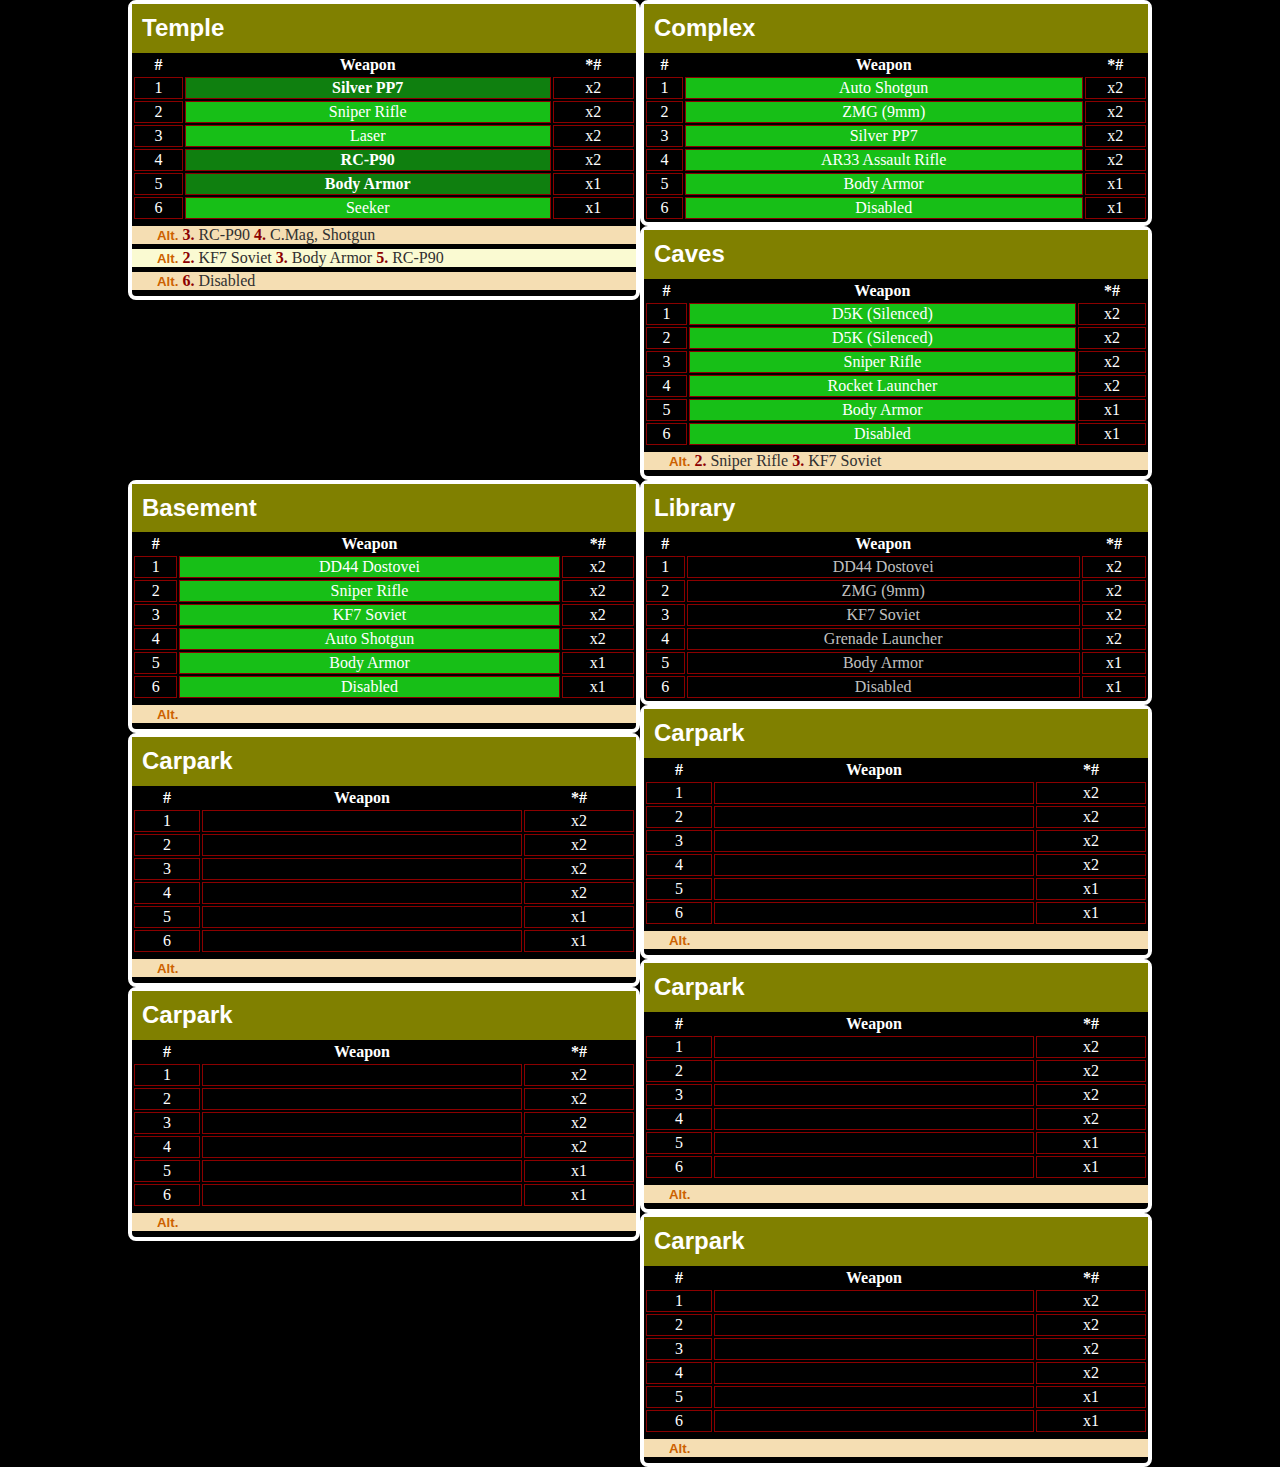
==== HTML/PAGES-CWS/CWS-GEX.html @ 3001f6c2 "Finalised format of wfiles, completed PD wfile and started GEX wfile, but have not updated TS1-3 wfi" ====
<!DOCTYPE html>
<html lang="en">
<head>
    <meta charset="UTF-8">
    <meta name="viewport" content="width=device-width, initial-scale=1.0">
    <title>GoldenEye X Custom Weapon Sets</title>
    <link rel="stylesheet" href="../../CSS/STYLES-PAGE/customWeaponSets_V2.css">
    <link rel="stylesheet" href="../../CSS/STYLES-LAYOUT/layout-float.css">
    <link rel="stylesheet" href="../../CSS/STYLES-GAME/style-GEX.css">
</head>
<body>

    <div class=wSet-file id="Temple">
        <div class=file-header>
            <h2>Temple</h2>
            <h3></h3>
        </div>
        <table class=weaponTable>
            <tr>
                <th>#</th>
                <th>Weapon</th>
                <th>*#</th>
            </tr>
            <tr>
                <td>1</td>
                <td class=hl-strong>Silver PP7</td>
                <td>x2</td>
            </tr>
            <tr>
                <td>2</td>
                <td class=hl>Sniper Rifle</td>
                <td>x2</td>
            </tr>
            <tr>
                <td>3</td>
                <td class=hl>Laser</td>
                <td>x2</td>
            </tr>
            <tr>
                <td>4</td>
                <td class=hl-strong>RC-P90</td>
                <td>x2</td>
            </tr>
            <tr>
                <td>5</td>
                <td class=hl-strong>Body Armor</td>
                <td>x1</td>
            </tr>
            <tr>
                <td>6</td>
                <td class=hl>Seeker</td>
                <td>x1</td>
            </tr>
        </table>
        <div class=alt>
            <ol class=h-list>
                <h5>Alt.</h5>
                <li></li>
                <li></li>
                <li>RC-P90</li>
                <li>C.Mag, Shotgun</li>
                <li></li>
                <li></li>
            </ol>
            <ol class=h-list>
                <h5>Alt.</h5>
                <li></li>
                <li>KF7 Soviet</li>
                <li>Body Armor</li>
                <li></li>
                <li>RC-P90</li>
                <li></li>
            </ol>
            <ol class=h-list>
                <h5>Alt.</h5>
                <li></li>
                <li></li>
                <li></li>
                <li></li>
                <li></li>
                <li>Disabled</li>
            </ol>
        </div>
    </div>


    <div class=wSet-file id="Complex">
        <div class=file-header>
            <h2>Complex</h2>
            <h3></h3>
        </div>
        <table class=weaponTable>
            <tr>
                <th>#</th>
                <th>Weapon</th>
                <th>*#</th>
            </tr>
            <tr>
                <td>1</td>
                <td class=hl>Auto Shotgun</td>
                <td>x2</td>
            </tr>
            <tr>
                <td>2</td>
                <td class=hl>ZMG (9mm)</td>
                <td>x2</td>
            </tr>
            <tr>
                <td>3</td>
                <td class=hl>Silver PP7</td>
                <td>x2</td>
            </tr>
            <tr>
                <td>4</td>
                <td class=hl>AR33 Assault Rifle</td>
                <td>x2</td>
            </tr>
            <tr>
                <td>5</td>
                <td class=hl>Body Armor</td>
                <td>x1</td>
            </tr>
            <tr>
                <td>6</td>
                <td class=hl>Disabled</td>
                <td>x1</td>
            </tr>
        </table>
    </div>

    
    <div class=wSet-file id="Caves">
        <div class=file-header>
            <h2>Caves</h2>
            <h3></h3>
        </div>
        <table class=weaponTable>
            <tr>
                <th>#</th>
                <th>Weapon</th>
                <th>*#</th>
            </tr>
            <tr>
                <td>1</td>
                <td class=hl>D5K (Silenced)</td>
                <td>x2</td>
            </tr>
            <tr>
                <td>2</td>
                <td class=hl>D5K (Silenced)</td>
                <td>x2</td>
            </tr>
            <tr>
                <td>3</td>
                <td class=hl>Sniper Rifle</td>
                <td>x2</td>
            </tr>
            <tr>
                <td>4</td>
                <td class=hl>Rocket Launcher</td>
                <td>x2</td>
            </tr>
            <tr>
                <td>5</td>
                <td class=hl>Body Armor</td>
                <td>x1</td>
            </tr>
            <tr>
                <td>6</td>
                <td class=hl>Disabled</td>
                <td>x1</td>
            </tr>
        </table>
        <div class=alt>
            <ol class=h-list>
                <h5>Alt.</h5>
                <li></li>
                <li>Sniper Rifle</li>
                <li>KF7 Soviet</li>
                <li></li>
                <li></li>
                <li></li>
            </ol>
        </div>
    </div>


    <div class=wSet-file id="Library">
        <div class=file-header>
            <h2>Library</h2>
            <h3></h3>
        </div>
        <table class=weaponTable>
            <tr>
                <th>#</th>
                <th>Weapon</th>
                <th>*#</th>
            </tr>
            <tr>
                <td>1</td>
                <td>DD44 Dostovei</td>
                <td>x2</td>
            </tr>
            <tr>
                <td>2</td>
                <td>ZMG (9mm)</td>
                <td>x2</td>
            </tr>
            <tr>
                <td>3</td>
                <td>KF7 Soviet</td>
                <td>x2</td>
            </tr>
            <tr>
                <td>4</td>
                <td>Grenade Launcher</td>
                <td>x2</td>
            </tr>
            <tr>
                <td>5</td>
                <td>Body Armor</td>
                <td>x1</td>
            </tr>
            <tr>
                <td>6</td>
                <td>Disabled</td>
                <td>x1</td>
            </tr>
        </table>
    </div>

    
    <div class=wSet-file id="Basement">
        <div class=file-header>
            <h2>Basement</h2>
            <h3></h3>
        </div>
        <table class=weaponTable>
            <tr>
                <th>#</th>
                <th>Weapon</th>
                <th>*#</th>
            </tr>
            <tr>
                <td>1</td>
                <td class=hl>DD44 Dostovei</td>
                <td>x2</td>
            </tr>
            <tr>
                <td>2</td>
                <td class=hl>Sniper Rifle</td>
                <td>x2</td>
            </tr>
            <tr>
                <td>3</td>
                <td class=hl>KF7 Soviet</td>
                <td>x2</td>
            </tr>
            <tr>
                <td>4</td>
                <td class=hl>Auto Shotgun</td>
                <td>x2</td>
            </tr>
            <tr>
                <td>5</td>
                <td class=hl>Body Armor</td>
                <td>x1</td>
            </tr>
            <tr>
                <td>6</td>
                <td class=hl>Disabled</td>
                <td>x1</td>
            </tr>
        </table>
        <div class=alt>
            <ol class=h-list>
                <h5>Alt.</h5>
                <li></li>
                <li></li>
                <li></li>
                <li></li>
                <li></li>
                <li></li>
            </ol>
        </div>
    </div>


    <div class=wSet-file id="Carpark">
        <div class=file-header>
            <h2>Carpark</h2>
            <h3></h3>
        </div>
        <table class=weaponTable>
            <tr>
                <th>#</th>
                <th>Weapon</th>
                <th>*#</th>
            </tr>
            <tr>
                <td>1</td>
                <td></td>
                <td>x2</td>
            </tr>
            <tr>
                <td>2</td>
                <td></td>
                <td>x2</td>
            </tr>
            <tr>
                <td>3</td>
                <td></td>
                <td>x2</td>
            </tr>
            <tr>
                <td>4</td>
                <td></td>
                <td>x2</td>
            </tr>
            <tr>
                <td>5</td>
                <td></td>
                <td>x1</td>
            </tr>
            <tr>
                <td>6</td>
                <td></td>
                <td>x1</td>
            </tr>
        </table>
        <div class=alt>
            <ol class=h-list>
                <h5>Alt.</h5>
                <li></li>
                <li></li>
                <li></li>
                <li></li>
                <li></li>
                <li></li>
            </ol>
        </div>
    </div>

    
    <div class=wSet-file id="Carpark">
        <div class=file-header>
            <h2>Carpark</h2>
            <h3></h3>
        </div>
        <table class=weaponTable>
            <tr>
                <th>#</th>
                <th>Weapon</th>
                <th>*#</th>
            </tr>
            <tr>
                <td>1</td>
                <td></td>
                <td>x2</td>
            </tr>
            <tr>
                <td>2</td>
                <td></td>
                <td>x2</td>
            </tr>
            <tr>
                <td>3</td>
                <td></td>
                <td>x2</td>
            </tr>
            <tr>
                <td>4</td>
                <td></td>
                <td>x2</td>
            </tr>
            <tr>
                <td>5</td>
                <td></td>
                <td>x1</td>
            </tr>
            <tr>
                <td>6</td>
                <td></td>
                <td>x1</td>
            </tr>
        </table>
        <div class=alt>
            <ol class=h-list>
                <h5>Alt.</h5>
                <li></li>
                <li></li>
                <li></li>
                <li></li>
                <li></li>
                <li></li>
            </ol>
        </div>
    </div>


    <div class=wSet-file id="Carpark">
        <div class=file-header>
            <h2>Carpark</h2>
            <h3></h3>
        </div>
        <table class=weaponTable>
            <tr>
                <th>#</th>
                <th>Weapon</th>
                <th>*#</th>
            </tr>
            <tr>
                <td>1</td>
                <td></td>
                <td>x2</td>
            </tr>
            <tr>
                <td>2</td>
                <td></td>
                <td>x2</td>
            </tr>
            <tr>
                <td>3</td>
                <td></td>
                <td>x2</td>
            </tr>
            <tr>
                <td>4</td>
                <td></td>
                <td>x2</td>
            </tr>
            <tr>
                <td>5</td>
                <td></td>
                <td>x1</td>
            </tr>
            <tr>
                <td>6</td>
                <td></td>
                <td>x1</td>
            </tr>
        </table>
        <div class=alt>
            <ol class=h-list>
                <h5>Alt.</h5>
                <li></li>
                <li></li>
                <li></li>
                <li></li>
                <li></li>
                <li></li>
            </ol>
        </div>
    </div>


    <div class=wSet-file id="Carpark">
        <div class=file-header>
            <h2>Carpark</h2>
            <h3></h3>
        </div>
        <table class=weaponTable>
            <tr>
                <th>#</th>
                <th>Weapon</th>
                <th>*#</th>
            </tr>
            <tr>
                <td>1</td>
                <td></td>
                <td>x2</td>
            </tr>
            <tr>
                <td>2</td>
                <td></td>
                <td>x2</td>
            </tr>
            <tr>
                <td>3</td>
                <td></td>
                <td>x2</td>
            </tr>
            <tr>
                <td>4</td>
                <td></td>
                <td>x2</td>
            </tr>
            <tr>
                <td>5</td>
                <td></td>
                <td>x1</td>
            </tr>
            <tr>
                <td>6</td>
                <td></td>
                <td>x1</td>
            </tr>
        </table>
        <div class=alt>
            <ol class=h-list>
                <h5>Alt.</h5>
                <li></li>
                <li></li>
                <li></li>
                <li></li>
                <li></li>
                <li></li>
            </ol>
        </div>
    </div>


    <div class=wSet-file id="Carpark">
        <div class=file-header>
            <h2>Carpark</h2>
            <h3></h3>
        </div>
        <table class=weaponTable>
            <tr>
                <th>#</th>
                <th>Weapon</th>
                <th>*#</th>
            </tr>
            <tr>
                <td>1</td>
                <td></td>
                <td>x2</td>
            </tr>
            <tr>
                <td>2</td>
                <td></td>
                <td>x2</td>
            </tr>
            <tr>
                <td>3</td>
                <td></td>
                <td>x2</td>
            </tr>
            <tr>
                <td>4</td>
                <td></td>
                <td>x2</td>
            </tr>
            <tr>
                <td>5</td>
                <td></td>
                <td>x1</td>
            </tr>
            <tr>
                <td>6</td>
                <td></td>
                <td>x1</td>
            </tr>
        </table>
        <div class=alt>
            <ol class=h-list>
                <h5>Alt.</h5>
                <li></li>
                <li></li>
                <li></li>
                <li></li>
                <li></li>
                <li></li>
            </ol>
        </div>
    </div>

</body>
</html>
---- CSS/STYLES-PAGE/customWeaponSets_V2.css ----
* {
  -webkit-box-sizing: border-box;
          box-sizing: border-box;
  background: transparent;
}

body {
  background: black;
}

h2, h3, h5 {
  font-family: "Trebuchet MS", sans-serif;
}

li {
  margin-top: 1px;
  background: #ff861a;
}

li:empty {
  background: grey;
  color: grey;
}

.wSet-file {
  color: white;
  width: 100%;
  padding-bottom: 1px;
  border: 4px solid white;
  border-radius: 8px;
}

.wSet-file h2, .wSet-file h3 {
  margin: 0;
  padding-left: 10px;
}

.wSet-file table {
  width: 100%;
}

.file-header {
  line-height: 1.8em;
  padding-top: 10px;
  padding-bottom: 10px;
  background: #0499ff;
}

.weaponTable {
  text-align: center;
}

.weaponTable td {
  border: 1px solid yellow;
}

.h-list {
  color: black;
  margin: 5px 0;
  padding-left: 25px;
}

.h-list * {
  display: inline-block;
  background: transparent;
  margin: 0;
}

.h-list li:nth-of-type(1):before {
  content: "1. ";
  color: red;
}

.h-list li:nth-of-type(2):before {
  content: "2. ";
  color: red;
}

.h-list li:nth-of-type(3):before {
  content: "3. ";
  color: red;
}

.h-list li:nth-of-type(4):before {
  content: "4. ";
  color: red;
}

.h-list li:nth-of-type(5):before {
  content: "5. ";
  color: red;
}

.h-list li:nth-of-type(6):before {
  content: "6. ";
  color: red;
}

.h-list li:empty {
  display: none;
}

.alt > :nth-child(2n+1) {
  background: lightskyblue;
}

.alt > :nth-child(2n+2) {
  background: lightblue;
}

.itemTable {
  table-layout: fixed;
  overflow-wrap: normal;
}

.hl {
  background: limegreen;
}

.hl-strong {
  background: green;
}

.hl-match {
  background: #ffbf00;
}
/*# sourceMappingURL=customWeaponSets_V2.css.map */
---- CSS/STYLES-LAYOUT/layout-float.css ----
body {
  width: 100%;
  margin: auto;
}

@media (min-width: 660px) {
  .wSet-file {
    width: 50%;
  }
  body {
    width: 80%;
  }
  body, .float-container {
    content: "";
    display: table;
    clear: both;
  }
  .float-container > :nth-child(odd), body > .wSet-file:nth-of-type(odd) {
    float: left;
  }
  .float-container > :nth-child(even), body > .wSet-file:nth-of-type(even) {
    float: right;
  }
}

.float-container {
  width: 100%;
}
/*# sourceMappingURL=layout-float.css.map */
---- CSS/STYLES-GAME/style-GEX.css ----
* {
  background: transparent;
}

body {
  background: black;
}

.wSet-file {
  color: white;
  border-color: white;
}

.file-header {
  background: olive;
}

.weaponTable td {
  border-color: darkred;
}

tr > td:nth-of-type(2) {
  color: silver;
}

tr > td:nth-of-type(2).hl, tr > td:nth-of-type(2).hl-strong {
  color: white;
}

.hl {
  background: #17bf17;
  font-weight: 500;
}

.hl-strong {
  background: #0f7f0f;
  font-weight: 600;
}

.h-list {
  color: #303030;
  margin: 5px 0;
  padding-left: 25px;
}

.h-list * {
  display: inline-block;
  background: transparent;
  margin: 0;
}

.h-list li:nth-of-type(1):before {
  content: "1. ";
  color: darkred;
}

.h-list li:nth-of-type(2):before {
  content: "2. ";
  color: darkred;
}

.h-list li:nth-of-type(3):before {
  content: "3. ";
  color: darkred;
}

.h-list li:nth-of-type(4):before {
  content: "4. ";
  color: darkred;
}

.h-list li:nth-of-type(5):before {
  content: "5. ";
  color: darkred;
}

.h-list li:nth-of-type(6):before {
  content: "6. ";
  color: darkred;
}

.h-list li:empty {
  display: none;
}

.h-list h5 {
  color: #cc6100;
}

.h-list li:before {
  font-weight: bold;
}

.alt > :nth-child(2n+1) {
  background: wheat;
}

.alt > :nth-child(2n+2) {
  background: lightgoldenrodyellow;
}
/*# sourceMappingURL=style-GEX.css.map */
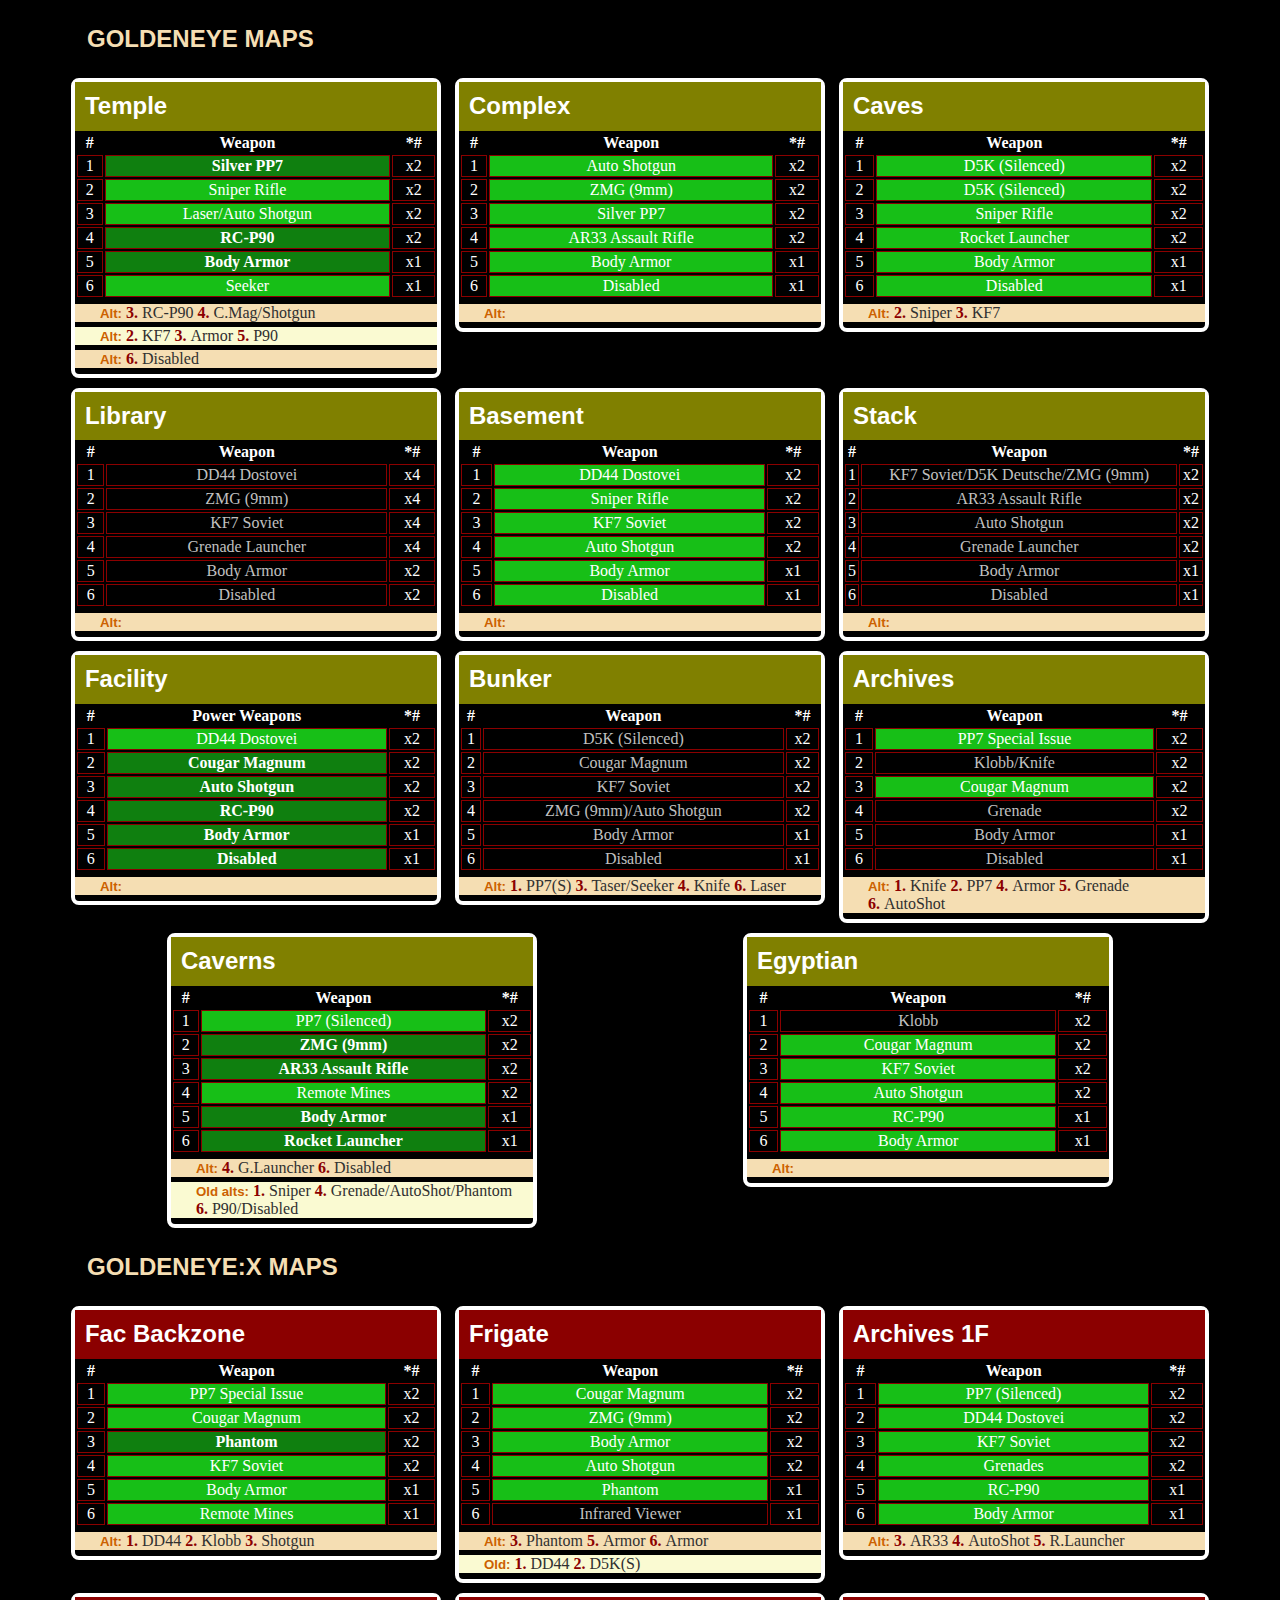
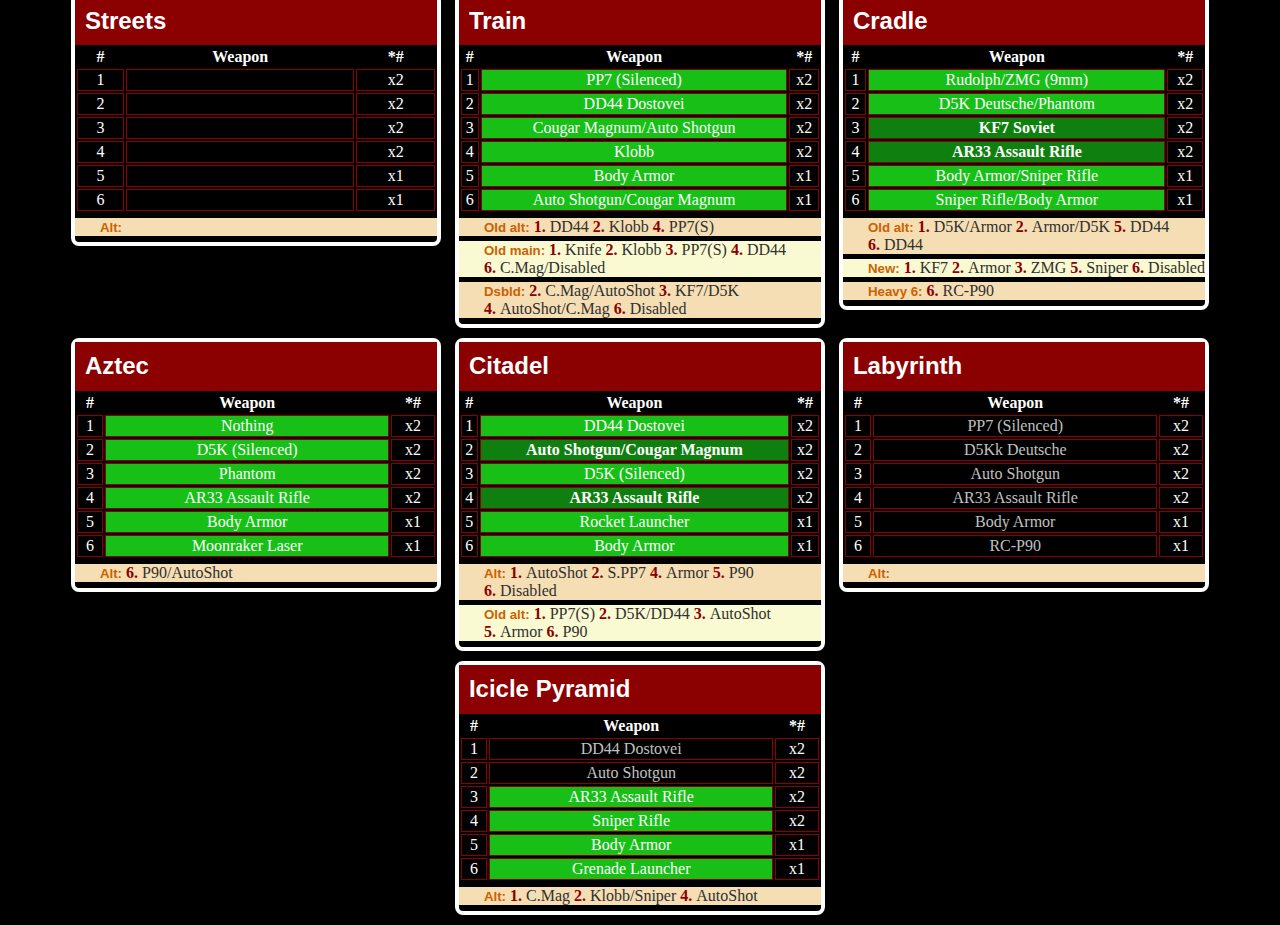
==== commit 4d9c4611: "It's about time I did a commit. PD0 page added. GEX page and PD64 pages in a completed (beta) state," ====
--- a/HTML/PAGES-CWS/CWS-GEX.html
+++ b/HTML/PAGES-CWS/CWS-GEX.html
@@ -5,11 +5,17 @@
     <meta name="viewport" content="width=device-width, initial-scale=1.0">
     <title>GoldenEye X Custom Weapon Sets</title>
     <link rel="stylesheet" href="../../CSS/STYLES-PAGE/customWeaponSets_V2.css">
-    <link rel="stylesheet" href="../../CSS/STYLES-LAYOUT/layout-float.css">
+    <link rel="stylesheet" href="../../CSS/STYLES-LAYOUT/layout-flex.css">
     <link rel="stylesheet" href="../../CSS/STYLES-GAME/style-GEX.css">
 </head>
 <body>
 
+
+<!--GOLDENEYE MAPS-->
+<h2>GOLDENEYE MAPS</h2>
+
+<section class=flex-container>
+
     <div class=wSet-file id="Temple">
         <div class=file-header>
             <h2>Temple</h2>
@@ -33,7 +39,7 @@
             </tr>
             <tr>
                 <td>3</td>
-                <td class=hl>Laser</td>
+                <td class=hl>Laser/Auto Shotgun</td>
                 <td>x2</td>
             </tr>
             <tr>
@@ -54,25 +60,25 @@
         </table>
         <div class=alt>
             <ol class=h-list>
-                <h5>Alt.</h5>
+                <h5>Alt:</h5>
                 <li></li>
                 <li></li>
                 <li>RC-P90</li>
-                <li>C.Mag, Shotgun</li>
-                <li></li>
-                <li></li>
-            </ol>
-            <ol class=h-list>
-                <h5>Alt.</h5>
-                <li></li>
-                <li>KF7 Soviet</li>
-                <li>Body Armor</li>
-                <li></li>
-                <li>RC-P90</li>
-                <li></li>
-            </ol>
-            <ol class=h-list>
-                <h5>Alt.</h5>
+                <li>C.Mag/Shotgun</li>
+                <li></li>
+                <li></li>
+            </ol>
+            <ol class=h-list>
+                <h5>Alt:</h5>
+                <li></li>
+                <li>KF7</li>
+                <li>Armor</li>
+                <li></li>
+                <li>P90</li>
+                <li></li>
+            </ol>
+            <ol class=h-list>
+                <h5>Alt:</h5>
                 <li></li>
                 <li></li>
                 <li></li>
@@ -126,6 +132,17 @@
                 <td>x1</td>
             </tr>
         </table>
+        <div class=alt>
+            <ol class=h-list>
+                <h5>Alt:</h5>
+                <li></li>
+                <li></li>
+                <li></li>
+                <li></li>
+                <li></li>
+                <li></li>
+            </ol>
+        </div>
     </div>
 
     
@@ -173,10 +190,10 @@
         </table>
         <div class=alt>
             <ol class=h-list>
-                <h5>Alt.</h5>
-                <li></li>
-                <li>Sniper Rifle</li>
-                <li>KF7 Soviet</li>
+                <h5>Alt:</h5>
+                <li></li>
+                <li>Sniper</li>
+                <li>KF7</li>
                 <li></li>
                 <li></li>
                 <li></li>
@@ -199,34 +216,45 @@
             <tr>
                 <td>1</td>
                 <td>DD44 Dostovei</td>
-                <td>x2</td>
+                <td>x4</td>
             </tr>
             <tr>
                 <td>2</td>
                 <td>ZMG (9mm)</td>
-                <td>x2</td>
+                <td>x4</td>
             </tr>
             <tr>
                 <td>3</td>
                 <td>KF7 Soviet</td>
-                <td>x2</td>
+                <td>x4</td>
             </tr>
             <tr>
                 <td>4</td>
                 <td>Grenade Launcher</td>
-                <td>x2</td>
+                <td>x4</td>
             </tr>
             <tr>
                 <td>5</td>
                 <td>Body Armor</td>
-                <td>x1</td>
+                <td>x2</td>
             </tr>
             <tr>
                 <td>6</td>
                 <td>Disabled</td>
-                <td>x1</td>
-            </tr>
-        </table>
+                <td>x2</td>
+            </tr>
+        </table>
+        <div class=alt>
+            <ol class=h-list>
+                <h5>Alt:</h5>
+                <li></li>
+                <li></li>
+                <li></li>
+                <li></li>
+                <li></li>
+                <li></li>
+            </ol>
+        </div>
     </div>
 
     
@@ -274,21 +302,551 @@
         </table>
         <div class=alt>
             <ol class=h-list>
-                <h5>Alt.</h5>
-                <li></li>
-                <li></li>
-                <li></li>
-                <li></li>
-                <li></li>
-                <li></li>
-            </ol>
-        </div>
-    </div>
-
-
-    <div class=wSet-file id="Carpark">
+                <h5>Alt:</h5>
+                <li></li>
+                <li></li>
+                <li></li>
+                <li></li>
+                <li></li>
+                <li></li>
+            </ol>
+        </div>
+    </div>
+
+
+    <div class=wSet-file id="Stack">
         <div class=file-header>
-            <h2>Carpark</h2>
+            <h2>Stack</h2>
+            <h3></h3>
+        </div>
+        <table class=weaponTable>
+            <tr>
+                <th>#</th>
+                <th>Weapon</th>
+                <th>*#</th>
+            </tr>
+            <tr>
+                <td>1</td>
+                <td>KF7 Soviet/D5K Deutsche/ZMG (9mm)</td>
+                <td>x2</td>
+            </tr>
+            <tr>
+                <td>2</td>
+                <td>AR33 Assault Rifle</td>
+                <td>x2</td>
+            </tr>
+            <tr>
+                <td>3</td>
+                <td>Auto Shotgun</td>
+                <td>x2</td>
+            </tr>
+            <tr>
+                <td>4</td>
+                <td>Grenade Launcher</td>
+                <td>x2</td>
+            </tr>
+            <tr>
+                <td>5</td>
+                <td>Body Armor</td>
+                <td>x1</td>
+            </tr>
+            <tr>
+                <td>6</td>
+                <td>Disabled</td>
+                <td>x1</td>
+            </tr>
+        </table>
+        <div class=alt>
+            <ol class=h-list>
+                <h5>Alt:</h5>
+                <li></li>
+                <li></li>
+                <li></li>
+                <li></li>
+                <li></li>
+                <li></li>
+            </ol>
+        </div>
+    </div>
+
+    
+    <div class=wSet-file id="Facility">
+        <div class=file-header>
+            <h2>Facility</h2>
+            <h3></h3>
+        </div>
+        <table class=weaponTable>
+            <tr>
+                <th>#</th>
+                <th>Power Weapons</th>
+                <th>*#</th>
+            </tr>
+            <tr>
+                <td>1</td>
+                <td class=hl>DD44 Dostovei</td>
+                <td>x2</td>
+            </tr>
+            <tr>
+                <td>2</td>
+                <td class=hl-strong>Cougar Magnum</td>
+                <td>x2</td>
+            </tr>
+            <tr>
+                <td>3</td>
+                <td class=hl-strong>Auto Shotgun</td>
+                <td>x2</td>
+            </tr>
+            <tr>
+                <td>4</td>
+                <td class=hl-strong>RC-P90</td>
+                <td>x2</td>
+            </tr>
+            <tr>
+                <td>5</td>
+                <td class=hl-strong>Body Armor</td>
+                <td>x1</td>
+            </tr>
+            <tr>
+                <td>6</td>
+                <td class=hl-strong>Disabled</td>
+                <td>x1</td>
+            </tr>
+        </table>
+        <div class=alt>
+            <ol class=h-list>
+                <h5>Alt:</h5>
+                <li></li>
+                <li></li>
+                <li></li>
+                <li></li>
+                <li></li>
+                <li></li>
+            </ol>
+        </div>
+    </div>
+
+
+    <div class=wSet-file id="Severnaya Bunker">
+        <div class=file-header>
+            <h2>Bunker</h2>
+            <h3></h3>
+        </div>
+        <table class=weaponTable>
+            <tr>
+                <th>#</th>
+                <th>Weapon</th>
+                <th>*#</th>
+            </tr>
+            <tr>
+                <td>1</td>
+                <td>D5K (Silenced)</td>
+                <td>x2</td>
+            </tr>
+            <tr>
+                <td>2</td>
+                <td>Cougar Magnum</td>
+                <td>x2</td>
+            </tr>
+            <tr>
+                <td>3</td>
+                <td>KF7 Soviet</td>
+                <td>x2</td>
+            </tr>
+            <tr>
+                <td>4</td>
+                <td>ZMG (9mm)/Auto Shotgun</td>
+                <td>x2</td>
+            </tr>
+            <tr>
+                <td>5</td>
+                <td>Body Armor</td>
+                <td>x1</td>
+            </tr>
+            <tr>
+                <td>6</td>
+                <td>Disabled</td>
+                <td>x1</td>
+            </tr>
+        </table>
+        <div class=alt>
+            <ol class=h-list>
+                <h5>Alt:</h5>
+                <li>PP7(S)</li>
+                <li></li>
+                <li>Taser/Seeker</li>
+                <li>Knife</li>
+                <li></li>
+                <li>Laser</li>
+            </ol>
+        </div>
+    </div>
+
+
+    <div class=wSet-file id="Military Archives">
+        <div class=file-header>
+            <h2>Archives</h2>
+            <h3></h3>
+        </div>
+        <table class=weaponTable>
+            <tr>
+                <th>#</th>
+                <th>Weapon</th>
+                <th>*#</th>
+            </tr>
+            <tr>
+                <td>1</td>
+                <td class=hl>PP7 Special Issue</td>
+                <td>x2</td>
+            </tr>
+            <tr>
+                <td>2</td>
+                <td>Klobb/Knife</td>
+                <td>x2</td>
+            </tr>
+            <tr>
+                <td>3</td>
+                <td class=hl>Cougar Magnum</td>
+                <td>x2</td>
+            </tr>
+            <tr>
+                <td>4</td>
+                <td>Grenade</td>
+                <td>x2</td>
+            </tr>
+            <tr>
+                <td>5</td>
+                <td>Body Armor</td>
+                <td>x1</td>
+            </tr>
+            <tr>
+                <td>6</td>
+                <td>Disabled</td>
+                <td>x1</td>
+            </tr>
+        </table>
+        <div class=alt>
+            <ol class=h-list>
+                <h5>Alt:</h5>
+                <li class=hl>Knife</li>
+                <li class=hl>PP7</li>
+                <li></li>
+                <li class=hl>Armor</li>
+                <li class=hl>Grenade</li>
+                <li class=hl>AutoShot</li>
+            </ol>
+        </div>
+    </div>
+
+
+    <div class=wSet-file id="Water Caverns">
+        <div class=file-header>
+            <h2>Caverns</h2>
+            <h3></h3>
+        </div>
+        <table class=weaponTable>
+            <tr>
+                <th>#</th>
+                <th>Weapon</th>
+                <th>*#</th>
+            </tr>
+            <tr>
+                <td>1</td>
+                <td class=hl>PP7 (Silenced)</td>
+                <td>x2</td>
+            </tr>
+            <tr>
+                <td>2</td>
+                <td class=hl-strong>ZMG (9mm)</td>
+                <td>x2</td>
+            </tr>
+            <tr>
+                <td>3</td>
+                <td class=hl-strong>AR33 Assault Rifle</td>
+                <td>x2</td>
+            </tr>
+            <tr>
+                <td>4</td>
+                <td class=hl>Remote Mines</td>
+                <td>x2</td>
+            </tr>
+            <tr>
+                <td>5</td>
+                <td class=hl-strong>Body Armor</td>
+                <td>x1</td>
+            </tr>
+            <tr>
+                <td>6</td>
+                <td class=hl-strong>Rocket Launcher</td>
+                <td>x1</td>
+            </tr>
+        </table>
+        <div class=alt>
+            <ol class=h-list>
+                <h5>Alt:</h5>
+                <li></li>
+                <li></li>
+                <li></li>
+                <li>G.Launcher</li>
+                <li></li>
+                <li>Disabled</li>
+            </ol>
+            <ol class=h-list>
+                <h5>Old alts:</h5>
+                <li>Sniper</li>
+                <li></li>
+                <li></li>
+                <li>Grenade/AutoShot/Phantom</li>
+                <li></li>
+                <li>P90/Disabled</li>
+            </ol>
+        </div>
+    </div>
+
+
+    <div class=wSet-file id="Egyptian Temple">
+        <div class=file-header>
+            <h2>Egyptian</h2>
+            <h3></h3>
+        </div>
+        <table class=weaponTable>
+            <tr>
+                <th>#</th>
+                <th>Weapon</th>
+                <th>*#</th>
+            </tr>
+            <tr>
+                <td>1</td>
+                <td>Klobb</td>
+                <td>x2</td>
+            </tr>
+            <tr>
+                <td>2</td>
+                <td class=hl>Cougar Magnum</td>
+                <td>x2</td>
+            </tr>
+            <tr>
+                <td>3</td>
+                <td class=hl>KF7 Soviet</td>
+                <td>x2</td>
+            </tr>
+            <tr>
+                <td>4</td>
+                <td class=hl>Auto Shotgun</td>
+                <td>x2</td>
+            </tr>
+            <tr>
+                <td>5</td>
+                <td class=hl>RC-P90</td>
+                <td>x1</td>
+            </tr>
+            <tr>
+                <td>6</td>
+                <td class=hl>Body Armor</td>
+                <td>x1</td>
+            </tr>
+        </table>
+        <div class=alt>
+            <ol class=h-list>
+                <h5>Alt:</h5>
+                <li></li>
+                <li></li>
+                <li></li>
+                <li></li>
+                <li></li>
+                <li></li>
+            </ol>
+        </div>
+    </div>
+
+</section>
+
+
+
+<!--GOLDENEYE:X MAPS-->
+<h2>GOLDENEYE:X MAPS</h2>
+
+<section class=flex-container>
+
+    <div class=wSet-file id="Facility Backzone">
+        <div class="file-header fHeader-altColor">
+            <h2>Fac Backzone</h2>
+            <h3></h3>
+        </div>
+        <table class=weaponTable>
+            <tr>
+                <th>#</th>
+                <th>Weapon</th>
+                <th>*#</th>
+            </tr>
+            <tr>
+                <td>1</td>
+                <td class=hl>PP7 Special Issue</td>
+                <td>x2</td>
+            </tr>
+            <tr>
+                <td>2</td>
+                <td class=hl>Cougar Magnum</td>
+                <td>x2</td>
+            </tr>
+            <tr>
+                <td>3</td>
+                <td class=hl-strong>Phantom</td>
+                <td>x2</td>
+            </tr>
+            <tr>
+                <td>4</td>
+                <td class=hl>KF7 Soviet</td>
+                <td>x2</td>
+            </tr>
+            <tr>
+                <td>5</td>
+                <td class=hl>Body Armor</td>
+                <td>x1</td>
+            </tr>
+            <tr>
+                <td>6</td>
+                <td class=hl>Remote Mines</td>
+                <td>x1</td>
+            </tr>
+        </table>
+        <div class=alt>
+            <ol class=h-list>
+                <h5>Alt:</h5>
+                <li>DD44</li>
+                <li>Klobb</li>
+                <li>Shotgun</li>
+                <li></li>
+                <li></li>
+                <li></li>
+            </ol>
+        </div>
+    </div>
+
+
+    <div class=wSet-file id="Frigate">
+        <div class="file-header fHeader-altColor">
+            <h2>Frigate</h2>
+            <h3></h3>
+        </div>
+        <table class=weaponTable>
+            <tr>
+                <th>#</th>
+                <th>Weapon</th>
+                <th>*#</th>
+            </tr>
+            <tr>
+                <td>1</td>
+                <td class=hl>Cougar Magnum</td>
+                <td>x2</td>
+            </tr>
+            <tr>
+                <td>2</td>
+                <td class=hl>ZMG (9mm)</td>
+                <td>x2</td>
+            </tr>
+            <tr>
+                <td>3</td>
+                <td class=hl>Body Armor</td>
+                <td>x2</td>
+            </tr>
+            <tr>
+                <td>4</td>
+                <td class=hl>Auto Shotgun</td>
+                <td>x2</td>
+            </tr>
+            <tr>
+                <td>5</td>
+                <td class=hl>Phantom</td>
+                <td>x1</td>
+            </tr>
+            <tr>
+                <td>6</td>
+                <td>Infrared Viewer</td>
+                <td>x1</td>
+            </tr>
+        </table>
+        <div class=alt>
+            <ol class=h-list>
+                <h5>Alt:</h5>
+                <li></li>
+                <li></li>
+                <li>Phantom</li>
+                <li></li>
+                <li>Armor</li>
+                <li>Armor</li>
+            </ol>
+            <ol class=h-list>
+                <h5>Old:</h5>
+                <li>DD44</li>
+                <li>D5K(S)</li>
+                <li></li>
+                <li></li>
+                <li></li>
+                <li></li>
+            </ol>
+        </div>
+    </div>
+
+
+    <div class=wSet-file id="Archives 1F">
+        <div class="file-header fHeader-altColor">
+            <h2>Archives 1F</h2>
+            <h3></h3>
+        </div>
+        <table class=weaponTable>
+            <tr>
+                <th>#</th>
+                <th>Weapon</th>
+                <th>*#</th>
+            </tr>
+            <tr>
+                <td>1</td>
+                <td class=hl>PP7 (Silenced)</td>
+                <td>x2</td>
+            </tr>
+            <tr>
+                <td>2</td>
+                <td class=hl>DD44 Dostovei</td>
+                <td>x2</td>
+            </tr>
+            <tr>
+                <td>3</td>
+                <td class=hl>KF7 Soviet</td>
+                <td>x2</td>
+            </tr>
+            <tr>
+                <td>4</td>
+                <td class=hl>Grenades</td>
+                <td>x2</td>
+            </tr>
+            <tr>
+                <td>5</td>
+                <td class=hl>RC-P90</td>
+                <td>x1</td>
+            </tr>
+            <tr>
+                <td>6</td>
+                <td class=hl>Body Armor</td>
+                <td>x1</td>
+            </tr>
+        </table>
+        <div class=alt>
+            <ol class=h-list>
+                <h5>Alt:</h5>
+                <li></li>
+                <li></li>
+                <li>AR33</li>
+                <li class=hl>AutoShot</li>
+                <li class=hl>R.Launcher</li>
+                <li></li>
+            </ol>
+        </div>
+    </div>
+
+
+    <div class=wSet-file id="Streets">
+        <div class="file-header fHeader-altColor">
+            <h2>Streets</h2>
             <h3></h3>
         </div>
         <table class=weaponTable>
@@ -330,240 +888,399 @@
         </table>
         <div class=alt>
             <ol class=h-list>
-                <h5>Alt.</h5>
-                <li></li>
-                <li></li>
-                <li></li>
-                <li></li>
-                <li></li>
-                <li></li>
-            </ol>
-        </div>
-    </div>
-
-    
-    <div class=wSet-file id="Carpark">
-        <div class=file-header>
-            <h2>Carpark</h2>
-            <h3></h3>
-        </div>
-        <table class=weaponTable>
-            <tr>
-                <th>#</th>
-                <th>Weapon</th>
-                <th>*#</th>
-            </tr>
-            <tr>
-                <td>1</td>
-                <td></td>
-                <td>x2</td>
-            </tr>
-            <tr>
-                <td>2</td>
-                <td></td>
-                <td>x2</td>
-            </tr>
-            <tr>
-                <td>3</td>
-                <td></td>
-                <td>x2</td>
-            </tr>
-            <tr>
-                <td>4</td>
-                <td></td>
-                <td>x2</td>
-            </tr>
-            <tr>
-                <td>5</td>
-                <td></td>
-                <td>x1</td>
-            </tr>
-            <tr>
-                <td>6</td>
-                <td></td>
-                <td>x1</td>
-            </tr>
-        </table>
-        <div class=alt>
-            <ol class=h-list>
-                <h5>Alt.</h5>
-                <li></li>
-                <li></li>
-                <li></li>
-                <li></li>
-                <li></li>
-                <li></li>
-            </ol>
-        </div>
-    </div>
-
-
-    <div class=wSet-file id="Carpark">
-        <div class=file-header>
-            <h2>Carpark</h2>
-            <h3></h3>
-        </div>
-        <table class=weaponTable>
-            <tr>
-                <th>#</th>
-                <th>Weapon</th>
-                <th>*#</th>
-            </tr>
-            <tr>
-                <td>1</td>
-                <td></td>
-                <td>x2</td>
-            </tr>
-            <tr>
-                <td>2</td>
-                <td></td>
-                <td>x2</td>
-            </tr>
-            <tr>
-                <td>3</td>
-                <td></td>
-                <td>x2</td>
-            </tr>
-            <tr>
-                <td>4</td>
-                <td></td>
-                <td>x2</td>
-            </tr>
-            <tr>
-                <td>5</td>
-                <td></td>
-                <td>x1</td>
-            </tr>
-            <tr>
-                <td>6</td>
-                <td></td>
-                <td>x1</td>
-            </tr>
-        </table>
-        <div class=alt>
-            <ol class=h-list>
-                <h5>Alt.</h5>
-                <li></li>
-                <li></li>
-                <li></li>
-                <li></li>
-                <li></li>
-                <li></li>
-            </ol>
-        </div>
-    </div>
-
-
-    <div class=wSet-file id="Carpark">
-        <div class=file-header>
-            <h2>Carpark</h2>
-            <h3></h3>
-        </div>
-        <table class=weaponTable>
-            <tr>
-                <th>#</th>
-                <th>Weapon</th>
-                <th>*#</th>
-            </tr>
-            <tr>
-                <td>1</td>
-                <td></td>
-                <td>x2</td>
-            </tr>
-            <tr>
-                <td>2</td>
-                <td></td>
-                <td>x2</td>
-            </tr>
-            <tr>
-                <td>3</td>
-                <td></td>
-                <td>x2</td>
-            </tr>
-            <tr>
-                <td>4</td>
-                <td></td>
-                <td>x2</td>
-            </tr>
-            <tr>
-                <td>5</td>
-                <td></td>
-                <td>x1</td>
-            </tr>
-            <tr>
-                <td>6</td>
-                <td></td>
-                <td>x1</td>
-            </tr>
-        </table>
-        <div class=alt>
-            <ol class=h-list>
-                <h5>Alt.</h5>
-                <li></li>
-                <li></li>
-                <li></li>
-                <li></li>
-                <li></li>
-                <li></li>
-            </ol>
-        </div>
-    </div>
-
-
-    <div class=wSet-file id="Carpark">
-        <div class=file-header>
-            <h2>Carpark</h2>
-            <h3></h3>
-        </div>
-        <table class=weaponTable>
-            <tr>
-                <th>#</th>
-                <th>Weapon</th>
-                <th>*#</th>
-            </tr>
-            <tr>
-                <td>1</td>
-                <td></td>
-                <td>x2</td>
-            </tr>
-            <tr>
-                <td>2</td>
-                <td></td>
-                <td>x2</td>
-            </tr>
-            <tr>
-                <td>3</td>
-                <td></td>
-                <td>x2</td>
-            </tr>
-            <tr>
-                <td>4</td>
-                <td></td>
-                <td>x2</td>
-            </tr>
-            <tr>
-                <td>5</td>
-                <td></td>
-                <td>x1</td>
-            </tr>
-            <tr>
-                <td>6</td>
-                <td></td>
-                <td>x1</td>
-            </tr>
-        </table>
-        <div class=alt>
-            <ol class=h-list>
-                <h5>Alt.</h5>
-                <li></li>
-                <li></li>
-                <li></li>
-                <li></li>
-                <li></li>
-                <li></li>
-            </ol>
-        </div>
-    </div>
+                <h5>Alt:</h5>
+                <li></li>
+                <li></li>
+                <li></li>
+                <li></li>
+                <li></li>
+                <li></li>
+            </ol>
+        </div>
+    </div>
+
+
+    <div class=wSet-file id="Train">
+        <div class="file-header fHeader-altColor">
+            <h2>Train</h2>
+            <h3></h3>
+        </div>
+        <table class=weaponTable>
+            <tr>
+                <th>#</th>
+                <th>Weapon</th>
+                <th>*#</th>
+            </tr>
+            <tr>
+                <td>1</td>
+                <td class=hl>PP7 (Silenced)</td>
+                <td>x2</td>
+            </tr>
+            <tr>
+                <td>2</td>
+                <td class=hl>DD44 Dostovei</td>
+                <td>x2</td>
+            </tr>
+            <tr>
+                <td>3</td>
+                <td class=hl>Cougar Magnum/Auto Shotgun</td>
+                <td>x2</td>
+            </tr>
+            <tr>
+                <td>4</td>
+                <td class=hl>Klobb</td>
+                <td>x2</td>
+            </tr>
+            <tr>
+                <td>5</td>
+                <td class=hl>Body Armor</td>
+                <td>x1</td>
+            </tr>
+            <tr>
+                <td>6</td>
+                <td class=hl>Auto Shotgun/Cougar Magnum</td>
+                <td>x1</td>
+            </tr>
+        </table>
+        <div class=alt>
+            <ol class=h-list>
+                <h5>Old alt:</h5>
+                <li>DD44</li>
+                <li>Klobb</li>
+                <li></li>
+                <li>PP7(S)</li>
+                <li></li>
+                <li></li>
+            </ol>
+            <ol class=h-list>
+                <h5>Old main:</h5>
+                <li>Knife</li>
+                <li>Klobb</li>
+                <li>PP7(S)</li>
+                <li>DD44</li>
+                <li></li>
+                <li>C.Mag/Disabled</li>
+            </ol>
+            <ol class=h-list>
+                <h5>Dsbld:</h5>
+                <li></li>
+                <li>C.Mag/AutoShot</li>
+                <li class=hl>KF7/D5K</li>
+                <li>AutoShot/C.Mag</li>
+                <li></li>
+                <li class=hl>Disabled</li>
+            </ol>
+        </div>
+    </div>
+
+
+    <div class=wSet-file id="Cradle">
+        <div class="file-header fHeader-altColor">
+            <h2>Cradle</h2>
+            <h3></h3>
+        </div>
+        <table class=weaponTable>
+            <tr>
+                <th>#</th>
+                <th>Weapon</th>
+                <th>*#</th>
+            </tr>
+            <tr>
+                <td>1</td>
+                <td class=hl>Rudolph/ZMG (9mm)</td>
+                <td>x2</td>
+            </tr>
+            <tr>
+                <td>2</td>
+                <td class=hl>D5K Deutsche/Phantom</td>
+                <td>x2</td>
+            </tr>
+            <tr>
+                <td>3</td>
+                <td class=hl-strong>KF7 Soviet</td>
+                <td>x2</td>
+            </tr>
+            <tr>
+                <td>4</td>
+                <td class=hl-strong>AR33 Assault Rifle</td>
+                <td>x2</td>
+            </tr>
+            <tr>
+                <td>5</td>
+                <td class=hl>Body Armor/Sniper Rifle</td>
+                <td>x1</td>
+            </tr>
+            <tr>
+                <td>6</td>
+                <td class=hl>Sniper Rifle/Body Armor</td>
+                <td>x1</td>
+            </tr>
+        </table>
+        <div class=alt>
+            <ol class=h-list>
+                <h5>Old alt:</h5>
+                <li>D5K/Armor</li>
+                <li>Armor/D5K</li>
+                <li></li>
+                <li></li>
+                <li>DD44</li>
+                <li>DD44</li>
+            </ol>
+            <ol class=h-list>
+                <h5>New:</h5>
+                <li>KF7</li>
+                <li>Armor</li>
+                <li>ZMG</li>
+                <li></li>
+                <li>Sniper</li>
+                <li>Disabled</li>
+            </ol>
+            <ol class=h-list>
+                <h5>Heavy 6:</h5>
+                <li></li>
+                <li></li>
+                <li></li>
+                <li></li>
+                <li></li>
+                <li>RC-P90</li>
+            </ol>
+        </div>
+    </div>
+
+
+    <div class=wSet-file id="Aztec">
+        <div class="file-header fHeader-altColor">
+            <h2>Aztec</h2>
+            <h3></h3>
+        </div>
+        <table class=weaponTable>
+            <tr>
+                <th>#</th>
+                <th>Weapon</th>
+                <th>*#</th>
+            </tr>
+            <tr>
+                <td>1</td>
+                <td class=hl>Nothing</td>
+                <td>x2</td>
+            </tr>
+            <tr>
+                <td>2</td>
+                <td class=hl>D5K (Silenced)</td>
+                <td>x2</td>
+            </tr>
+            <tr>
+                <td>3</td>
+                <td class=hl>Phantom</td>
+                <td>x2</td>
+            </tr>
+            <tr>
+                <td>4</td>
+                <td class=hl>AR33 Assault Rifle</td>
+                <td>x2</td>
+            </tr>
+            <tr>
+                <td>5</td>
+                <td class=hl>Body Armor</td>
+                <td>x1</td>
+            </tr>
+            <tr>
+                <td>6</td>
+                <td class=hl>Moonraker Laser</td>
+                <td>x1</td>
+            </tr>
+        </table>
+        <div class=alt>
+            <ol class=h-list>
+                <h5>Alt:</h5>
+                <li></li>
+                <li></li>
+                <li></li>
+                <li></li>
+                <li></li>
+                <li>P90/AutoShot</li>
+            </ol>
+        </div>
+    </div>
+
+
+    <div class=wSet-file id="Citadel">
+        <div class="file-header fHeader-altColor">
+            <h2>Citadel</h2>
+            <h3></h3>
+        </div>
+        <table class=weaponTable>
+            <tr>
+                <th>#</th>
+                <th>Weapon</th>
+                <th>*#</th>
+            </tr>
+            <tr>
+                <td>1</td>
+                <td class=hl>DD44 Dostovei</td>
+                <td>x2</td>
+            </tr>
+            <tr>
+                <td>2</td>
+                <td class=hl-strong>Auto Shotgun/Cougar Magnum</td>
+                <td>x2</td>
+            </tr>
+            <tr>
+                <td>3</td>
+                <td class=hl>D5K (Silenced)</td>
+                <td>x2</td>
+            </tr>
+            <tr>
+                <td>4</td>
+                <td class=hl-strong>AR33 Assault Rifle</td>
+                <td>x2</td>
+            </tr>
+            <tr>
+                <td>5</td>
+                <td class=hl>Rocket Launcher</td>
+                <td>x1</td>
+            </tr>
+            <tr>
+                <td>6</td>
+                <td class=hl>Body Armor</td>
+                <td>x1</td>
+            </tr>
+        </table>
+        <div class=alt>
+            <ol class=h-list>
+                <h5>Alt:</h5>
+                <li>AutoShot</li>
+                <li>S.PP7</li>
+                <li></li>
+                <li>Armor</li>
+                <li>P90</li>
+                <li>Disabled</li>
+            </ol>
+            <ol class=h-list>
+                <h5>Old alt:</h5>
+                <li>PP7(S)</li>
+                <li>D5K/DD44</li>
+                <li>AutoShot</li>
+                <li></li>
+                <li>Armor</li>
+                <li>P90</li>
+            </ol>
+        </div>
+    </div>
+
+
+    <div class=wSet-file id="Labyrinth">
+        <div class="file-header fHeader-altColor">
+            <h2>Labyrinth</h2>
+            <h3></h3>
+        </div>
+        <table class=weaponTable>
+            <tr>
+                <th>#</th>
+                <th>Weapon</th>
+                <th>*#</th>
+            </tr>
+            <tr>
+                <td>1</td>
+                <td>PP7 (Silenced)</td>
+                <td>x2</td>
+            </tr>
+            <tr>
+                <td>2</td>
+                <td>D5Kk Deutsche</td>
+                <td>x2</td>
+            </tr>
+            <tr>
+                <td>3</td>
+                <td>Auto Shotgun</td>
+                <td>x2</td>
+            </tr>
+            <tr>
+                <td>4</td>
+                <td>AR33 Assault Rifle</td>
+                <td>x2</td>
+            </tr>
+            <tr>
+                <td>5</td>
+                <td>Body Armor</td>
+                <td>x1</td>
+            </tr>
+            <tr>
+                <td>6</td>
+                <td>RC-P90</td>
+                <td>x1</td>
+            </tr>
+        </table>
+        <div class=alt>
+            <ol class=h-list>
+                <h5>Alt:</h5>
+                <li></li>
+                <li></li>
+                <li></li>
+                <li></li>
+                <li></li>
+                <li></li>
+            </ol>
+        </div>
+    </div>
+
+
+    <div class=wSet-file id="Icicle Pyramid">
+        <div class="file-header fHeader-altColor">
+            <h2>Icicle Pyramid</h2>
+            <h3></h3>
+        </div>
+        <table class=weaponTable>
+            <tr>
+                <th>#</th>
+                <th>Weapon</th>
+                <th>*#</th>
+            </tr>
+            <tr>
+                <td>1</td>
+                <td>DD44 Dostovei</td>
+                <td>x2</td>
+            </tr>
+            <tr>
+                <td>2</td>
+                <td>Auto Shotgun</td>
+                <td>x2</td>
+            </tr>
+            <tr>
+                <td>3</td>
+                <td class=hl>AR33 Assault Rifle</td>
+                <td>x2</td>
+            </tr>
+            <tr>
+                <td>4</td>
+                <td class=hl>Sniper Rifle</td>
+                <td>x2</td>
+            </tr>
+            <tr>
+                <td>5</td>
+                <td class=hl>Body Armor</td>
+                <td>x1</td>
+            </tr>
+            <tr>
+                <td>6</td>
+                <td class=hl>Grenade Launcher</td>
+                <td>x1</td>
+            </tr>
+        </table>
+        <div class=alt>
+            <ol class=h-list>
+                <h5>Alt:</h5>
+                <li>C.Mag</li>
+                <li>Klobb/Sniper</li>
+                <li></li>
+                <li>AutoShot</li>
+                <li></li>
+                <li></li>
+            </ol>
+        </div>
+    </div>
+
+</section>
 
 </body>
 </html>--- a/CSS/STYLES-LAYOUT/layout-flex.css
+++ b/CSS/STYLES-LAYOUT/layout-flex.css
@@ -0,0 +1,49 @@
+body {
+  padding: 5px 0;
+  width: 100%;
+  margin: auto;
+}
+
+h2 {
+  margin-left: 2%;
+}
+
+.flex-container {
+  display: -webkit-box;
+  display: -ms-flexbox;
+  display: flex;
+  -ms-flex-wrap: wrap;
+      flex-wrap: wrap;
+  -webkit-box-pack: justify;
+      -ms-flex-pack: justify;
+          justify-content: space-between;
+  -webkit-box-align: start;
+      -ms-flex-align: start;
+          align-items: flex-start;
+  -ms-flex-line-pack: justify;
+      align-content: space-between;
+}
+
+.wSet-file {
+  -ms-flex-preferred-size: 100%;
+      flex-basis: 100%;
+  margin: 5px auto;
+}
+
+@media (min-width: 660px) {
+  body {
+    width: 90%;
+  }
+  .wSet-file {
+    -ms-flex-preferred-size: calc(50% - 10px);
+        flex-basis: calc(50% - 10px);
+  }
+}
+
+@media (min-width: 1280px) {
+  .wSet-file {
+    -ms-flex-preferred-size: calc(33% - 10px);
+        flex-basis: calc(33% - 10px);
+  }
+}
+/*# sourceMappingURL=layout-flex.css.map */--- a/CSS/STYLES-GAME/style-GEX.css
+++ b/CSS/STYLES-GAME/style-GEX.css
@@ -6,13 +6,25 @@
   background: black;
 }
 
+h2 {
+  color: wheat;
+}
+
 .wSet-file {
   color: white;
   border-color: white;
 }
 
+.wSet-file h2 {
+  color: white;
+}
+
 .file-header {
   background: olive;
+}
+
+.fHeader-altColor {
+  background: darkred;
 }
 
 .weaponTable td {
